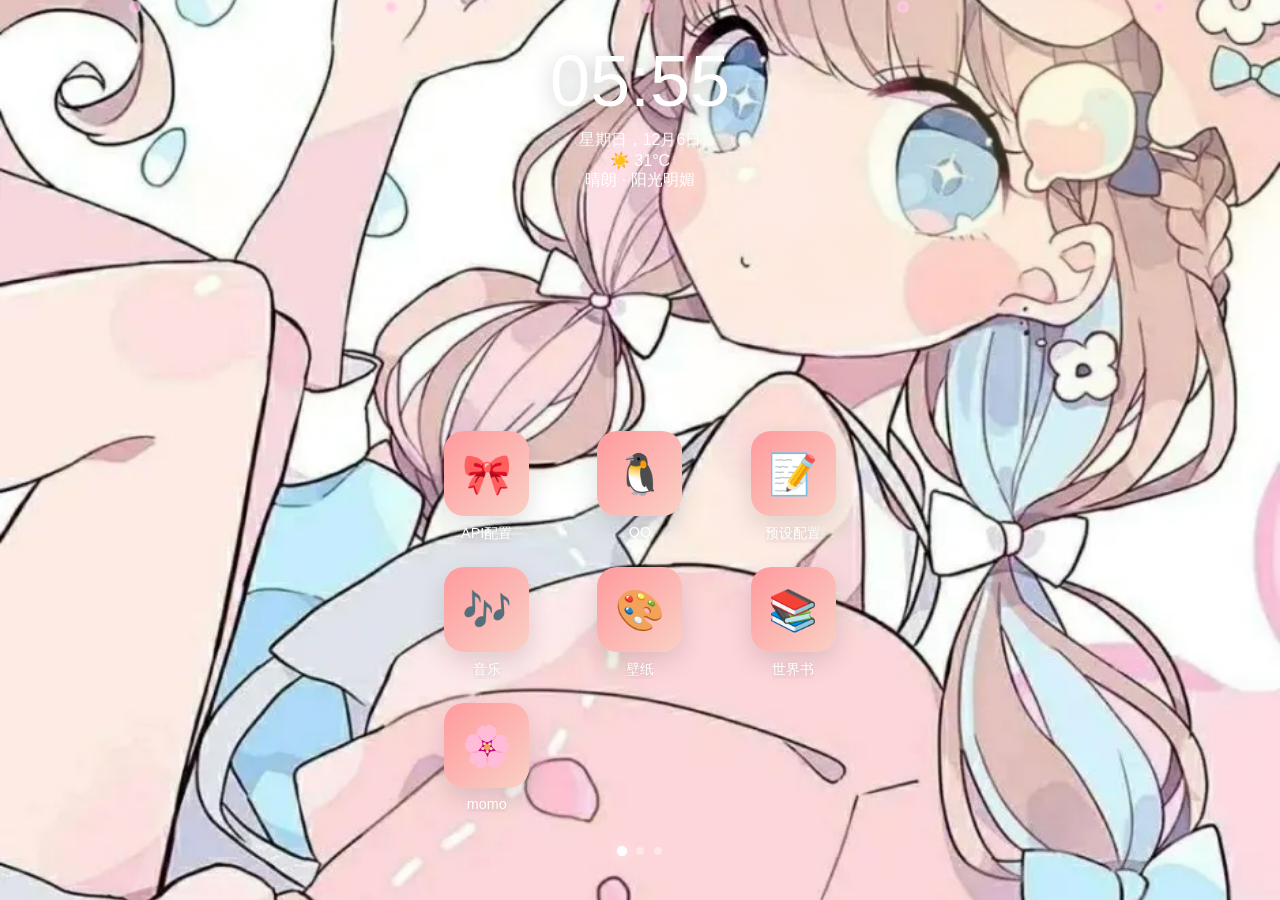
==== index.html @ 71f383ce "first commit" ====
<!DOCTYPE html>
<html lang="zh-CN">
<head>
  <meta charset="utf-8" />
  <meta name="viewport" content="width=device-width, initial-scale=1, maximum-scale=1, user-scalable=no, viewport-fit=cover" />
  <title>手机桌面 — 樱花粉</title>
  <link rel="stylesheet" href="styles/main.css">
  <link rel="stylesheet" href="styles/desktop.css">
  
  <!-- 立即应用保存的主题，防止闪烁 -->
  <script>
    (function() {
      const themeColors = {
        pink:   { topbar:"#f8cbd0", bg:"images/pink.jpg" },
        blue:   { topbar:"#a7c8f2", bg:"images/blue.jpg" },
        green:  { topbar:"#b8d6a2", bg:"images/green.jpg" },
        yellow: { topbar:"#f7d26d", bg:"images/yellow.jpg" },
        purple: { topbar:"#c3b0e6", bg:"images/purple.jpg" },
        black:  { topbar:"#333333", bg:"images/black.jpg" }
      };
      
      const theme = localStorage.getItem('theme') || 'pink';
      const t = themeColors[theme] || themeColors.pink;
      
      document.documentElement.style.setProperty('--topbar-color', t.topbar);
      
      const btnColor = localStorage.getItem('buttonColor') || t.topbar;
      document.documentElement.style.setProperty('--btn-color', btnColor);
      
      const customWpId = localStorage.getItem('customWallpaperId');
      const customWpURL = localStorage.getItem('customWallpaperURL');
      
      if (!customWpId && !customWpURL && t.bg) {
        document.write('<style>body{background-image:url("' + t.bg + '") !important;background-size:cover !important;background-position:center !important;}</style>');
      }
    })();
  </script>
</head>
<body>
  <!-- 樱花飘落 -->
  <div class="sakura"></div><div class="sakura"></div><div class="sakura"></div><div class="sakura"></div><div class="sakura"></div>

  <!-- 顶部时间/天气 -->
  <div class="top-section">
    <div id="clock" class="time">12:00</div>
    <div id="date" class="date">星期一, 3月 21日</div>
    <div class="weather-info">
      <span id="weather-icon">☀️</span>
      <span id="weather-temp">25°C</span>
      <div id="weather-desc">晴朗 · 樱花盛开</div>
    </div>
  </div>

  <!-- 多页桌面容器 -->
  <div class="desktop-container">
    <div class="pages-wrapper" id="pages-wrapper">
      <div class="desktop-page" data-page="0">
        <div class="app-grid" id="app-grid-0"></div>
      </div>
      <div class="desktop-page" data-page="1">
        <div class="app-grid" id="app-grid-1"></div>
      </div>
      <div class="desktop-page" data-page="2">
        <div class="app-grid" id="app-grid-2"></div>
      </div>
    </div>
    
    <div class="page-indicators">
      <span class="indicator active" data-page="0"></span>
      <span class="indicator" data-page="1"></span>
      <span class="indicator" data-page="2"></span>
    </div>
  </div>

  <div class="drag-ghost" id="drag-ghost"></div>

  <div id="app-generic" class="app-modal" aria-hidden="true">
    <div class="backdrop" data-close="true"></div>
    <div class="panel">
      <div class="app-topbar"><span id="generic-title">应用</span> <button class="app-close" data-close="true">✕</button></div>
      <div id="generic-body" class="app-body">应用内容</div>
    </div>
  </div>
  
  <link rel="stylesheet" href="styles/global-music.css">
  <canvas id="weather-canvas" aria-hidden="true"></canvas>

  <script src="scripts/main.js"></script>
  <script src="scripts/desktop.js"></script>
  <script src="scripts/theme.js"></script>
  <script src="scripts/wallpaper.js"></script>
  <script src="scripts/global-music.js"></script>
  <script src="scripts/frame-helper.js"></script>
</body>
</html>
---- styles/main.css ----
/* 顶栏颜色跟随主题 */
.topbar {
  background: var(--topbar-color);
  color: #fff;
  display: flex;
  align-items: center;
  padding: 10px;
}

/* 按钮样式跟随主题 */
button, .btn, .file-input label {
  background: var(--btn-color) !important;
  border: none;
  border-radius: 20px;
  color: #fff;
  padding: 6px 16px;
  cursor: pointer;
  transition: background 0.2s ease;
}
button:hover, .btn:hover, .file-input label:hover {
  background: var(--btn-hover) !important;
}
button:active, .btn:active, .file-input label:active {
  background: var(--btn-active) !important;
}

:root {
  --topbar-color: #f8cbd0;   /* 默认粉色 */
  --btn-color: var(--topbar-color);
  --btn-hover: #f4a1c1;
  --btn-active: #e588a8;
}

/* 基本重置 */
* { box-sizing: border-box; margin: 0; padding: 0; }
html, body { height: 100%; }
body {
  font-family: -apple-system, BlinkMacSystemFont, "Segoe UI", Roboto, "Helvetica Neue", Arial, sans-serif;
  background: url('https://iili.io/KYiqrVj.webp') center/cover no-repeat fixed;
  display: flex;
  flex-direction: column;
  overflow: hidden;
}

/* 樱花飘落占位（简单） */
.sakura {
  position: absolute; width: 14px; height:14px;
  background: radial-gradient(circle, #ffb7d5 0%, #ffd1e8 50%, transparent 70%);
  border-radius: 50% 0 50% 0; opacity: 0.7; z-index:1;
}
.sakura:nth-child(1){ left:10%; top:0; }
.sakura:nth-child(2){ left:30%; top:0; }
.sakura:nth-child(3){ left:50%; top:0; }
.sakura:nth-child(4){ left:70%; top:0; }
.sakura:nth-child(5){ left:90%; top:0; }

/* 顶栏（桌面） */
.top-section {
  display: flex; flex-direction: column; align-items:center; justify-content:center;
  padding: 40px 20px 20px; z-index: 2;
  color: #fff;
  text-align: center;
}
.time { font-size:4.5rem; font-weight:200; text-shadow:0 4px 20px rgba(0,0,0,0.25); }
.date { margin-top:8px; opacity:0.95; }

/* 下半应用区 */
.bottom-section {
  margin-top: auto;
  padding: 20px 20px 60px;
  z-index: 2;
  display: flex;
  justify-content: center;
  align-items: center;
  width: 100%;
  box-sizing: border-box;
}

/* 应用图标网格 - 固定3列 */
.app-grid {
  display: grid;
  grid-template-columns: repeat(3, 1fr); /* 固定3列 */
  gap: 20px 30px; /* 行间距20px，列间距30px */
  width: 100%;
  max-width: 360px; /* 限制最大宽度 */
  justify-items: center;
}

/* 图标容器 */
.app-icon {
  display: flex;
  flex-direction: column;
  align-items: center;
  gap: 8px;
  cursor: pointer;
  text-decoration: none;
}

/* 图标包装器 */
.icon-wrapper {
  width: 75px;
  height: 75px;
  border-radius: 18px;
  display: flex;
  align-items: center;
  justify-content: center;
  box-shadow: 0 10px 26px rgba(0,0,0,0.12);
  transition: transform .2s ease, background .22s ease;
  background: linear-gradient(135deg,#ff9a9e 0%,#fad0c4 100%);
}

.icon-wrapper:hover {
  transform: scale(1.08);
}

.icon-wrapper:active {
  transform: scale(0.95);
}

/* 图标名称 */
.app-name {
  color: #fff;
  font-size: 0.85rem;
  text-shadow: 0 3px 8px rgba(0,0,0,0.18);
  text-align: center;
  max-width: 80px;
  overflow: hidden;
  text-overflow: ellipsis;
  white-space: nowrap;
}

/* 控制桌面图标大小 */
.main-icon {
  font-size: 2.2rem;
  line-height: 1;
}

/* ========== 响应式适配 ========== */

/* 大屏幕/电脑 (>768px) */
@media (min-width: 769px) {
  .app-grid {
    max-width: 420px;
    gap: 24px 40px;
  }
  
  .icon-wrapper {
    width: 85px;
    height: 85px;
    border-radius: 20px;
  }
  
  .main-icon {
    font-size: 2.5rem;
  }
  
  .app-name {
    font-size: 0.9rem;
  }
}

/* 平板 (481px - 768px) */
@media (min-width: 481px) and (max-width: 768px) {
  .app-grid {
    max-width: 380px;
    gap: 22px 35px;
  }
  
  .icon-wrapper {
    width: 80px;
    height: 80px;
  }
  
  .main-icon {
    font-size: 2.3rem;
  }
}

/* 大手机 (376px - 480px) */
@media (min-width: 376px) and (max-width: 480px) {
  .bottom-section {
    padding: 15px 15px 50px;
  }
  
  .app-grid {
    max-width: 320px;
    gap: 18px 24px;
  }
  
  .icon-wrapper {
    width: 70px;
    height: 70px;
    border-radius: 16px;
  }
  
  .main-icon {
    font-size: 2rem;
  }
  
  .app-name {
    font-size: 0.8rem;
    max-width: 70px;
  }
  
  .time {
    font-size: 3.5rem;
  }
}

/* 小手机 (≤375px) */
@media (max-width: 375px) {
  .bottom-section {
    padding: 12px 10px 40px;
  }
  
  .app-grid {
    max-width: 280px;
    gap: 14px 18px;
  }
  
  .icon-wrapper {
    width: 60px;
    height: 60px;
    border-radius: 14px;
  }
  
  .main-icon {
    font-size: 1.8rem;
  }
  
  .app-name {
    font-size: 0.75rem;
    max-width: 60px;
  }
  
  .time {
    font-size: 3rem;
  }
}

/* 超小屏幕 (≤320px) */
@media (max-width: 320px) {
  .app-grid {
    max-width: 250px;
    gap: 12px 14px;
  }
  
  .icon-wrapper {
    width: 55px;
    height: 55px;
    border-radius: 12px;
  }
  
  .main-icon {
    font-size: 1.6rem;
  }
  
  .app-name {
    font-size: 0.7rem;
    max-width: 55px;
  }
}

/* 横屏模式 */
@media (orientation: landscape) and (max-height: 500px) {
  .top-section {
    padding: 10px 20px;
  }
  
  .time {
    font-size: 2.5rem;
  }
  
  .bottom-section {
    padding: 10px 20px 30px;
  }
  
  .app-grid {
    max-width: 400px;
    gap: 12px 30px;
  }
  
  .icon-wrapper {
    width: 55px;
    height: 55px;
  }
  
  .main-icon {
    font-size: 1.6rem;
  }
  
  .app-name {
    font-size: 0.75rem;
  }
}


.app-icon { display:flex; flex-direction:column; align-items:center; gap:8px; cursor:pointer; text-decoration:none; }
.icon-wrapper {
  width:80px; height:80px; border-radius:18px; display:flex; align-items:center; justify-content:center;
  box-shadow: 0 10px 26px rgba(0,0,0,0.12); transition: transform .2s ease, background .22s ease;
  background: linear-gradient(135deg,#ff9a9e 0%,#fad0c4 100%);
}
.app-name { color:#fff; font-size:0.85rem; text-shadow:0 3px 8px rgba(0,0,0,0.18); }

/* Modal 基础 */
.app-modal { position: fixed; inset:0; display:none; align-items:flex-start; justify-content:center; z-index:9998; }
.app-modal.active { display:flex; }
.app-modal .backdrop { position:absolute; inset:0; background: rgba(0,0,0,0.45); }
.panel {
  position:relative; margin-top:40px; width:90%; max-width:760px; background:#fff; border-radius:14px; overflow:hidden;
  box-shadow: 0 16px 40px rgba(0,0,0,0.35); z-index:9999;
}
.app-topbar {
  padding:14px 18px; font-weight:700; color:#fff; text-align:center;
  background-color: var(--topbar-color) !important;
}
.app-close {
  position:absolute; right:12px; top:8px; background: rgba(0,0,0,0.12); color:#fff; border:none; border-radius:50%;
  width:44px; height:44px; cursor:pointer; font-size:18px;
}
.app-body { padding:18px; }

/* 按钮样式（全局） */
.button-group { display:flex; gap:12px; justify-content:center; margin-top:12px; flex-wrap:wrap; }
.btn, button {
  padding:10px 26px; border-radius:26px; border:none; color:#fff; font-weight:700;
  background: var(--btn-color) !important; cursor:pointer; box-shadow: 0 8px 20px rgba(0,0,0,0.08);
  transition: transform .12s ease, background-color .12s ease;
}
.btn:hover, button:hover { background: var(--btn-hover) !important; transform: translateY(-2px); }
.btn:active, button:active { background: var(--btn-active) !important; transform: scale(.98); }

/* 壁纸主题列表：白色条、黑字*/
.theme-list { display:flex; flex-direction:column; gap:12px; }
.theme-item{
  display:block; width:100%; padding:14px; border-radius:10px;
  background: rgba(255,255,255,0.95); border:1px solid rgba(0,0,0,0.04);
  box-shadow: 0 6px 18px rgba(0,0,0,0.06);
  text-align:center; font-weight:600; color:#111; cursor:pointer;
  transition: transform .12s ease, background .12s ease;
}
.theme-item:hover { transform: translateY(-3px); }

/* 状态文字 */
.status { margin-top:10px; color:#666; font-size:0.95rem; }

/* 响应式 */
@media (max-width:420px){
  .time { font-size:3.5rem; }
  .icon-wrapper { width:75px; height:75px; }
  .app-grid { gap:16px; }
}

/* API 弹窗表单布局 */
.api-form {
  display: flex;
  flex-wrap: wrap;
  gap: 10px;
  justify-content: center;
}

.api-form label,
.api-form input {
  flex: 1 1 200px;
}

.api-form button {
  flex: 0 1 auto;
}

/* 小屏幕自动切换成竖排，避免手机挤不下 */
@media (max-width: 500px) {
  .api-form {
    flex-direction: column;
    align-items: stretch;
  }

  .api-form label,
  .api-form input,
  .api-form button {
    width: 100%;
  }

  .api-form button {
    text-align: center;
  }
}

/* 控制桌面图标大小 */
.main-icon {
  font-size: 2.4rem; /* 调整表情符号大小，越大越显眼 */
  line-height: 1;
}

/* ========== 天气 Canvas（全屏） ========== */
#weather-canvas {
  position: fixed;
  top: 0;
  left: 0;
  width: 100%;
  height: 100%;
  pointer-events: none;
  z-index: 1;
  opacity: 1;
  transition: opacity 0.3s ease;
}

/* 确保桌面 UI 在 canvas 之上 */
.top-section, .bottom-section {
  position: relative;
  z-index: 2;
}

/* 让天气特效永远在背景层 */
#weather-canvas {
  position: fixed;
  top: 0;
  left: 0;
  width: 100%;
  height: 100%;
  pointer-events: none; /* 防止拦截点击 */
  z-index: -1; /* 放在最底层 */
}

/* 确保弹窗永远在最上层 */
.app-modal {
  position: fixed;
  top: 0;
  left: 0;
  width: 100%;
  height: 100%;
  z-index: 1000; /* 保证高于 canvas 和其他 UI */
}
---- styles/desktop.css ----
/* ========== 多页桌面系统 ========== */

.desktop-container {
  flex: 1;
  display: flex;
  flex-direction: column;
  overflow: hidden;
  position: relative;
  z-index: 2;
  margin-top: auto;
  padding-bottom: 30px;
}

.pages-wrapper {
  display: flex;
  flex: 1;
  transition: transform 0.35s cubic-bezier(0.25, 0.46, 0.45, 0.94);
  touch-action: pan-y;
  height: 100%;
}

.desktop-page {
  min-width: 100%;
  width: 100%;
  height: 100%;
  flex-shrink: 0;
  display: flex;
  align-items: flex-end;
  justify-content: center;
  padding: 20px 20px 20px;
  box-sizing: border-box;
}

.desktop-page .app-grid {
  display: grid;
  grid-template-columns: repeat(3, 1fr);
  gap: 20px 30px;
  width: 100%;
  max-width: 360px;
  justify-items: center;
  align-content: end;
  min-height: 350px;
}


/* 页面指示器 */
.page-indicators {
  display: flex;
  justify-content: center;
  gap: 10px;
  padding: 15px 0;
}

.indicator {
  width: 8px;
  height: 8px;
  border-radius: 50%;
  background: rgba(255, 255, 255, 0.4);
  cursor: pointer;
  transition: all 0.3s ease;
}

.indicator.active {
  background: rgba(255, 255, 255, 0.95);
  transform: scale(1.3);
  box-shadow: 0 0 8px rgba(255, 255, 255, 0.5);
}

.indicator:hover {
  background: rgba(255, 255, 255, 0.7);
}

/* ========== 拖拽样式 ========== */

.desktop-page .app-icon {
  position: relative;
  user-select: none;
  -webkit-user-select: none;
  touch-action: none;
  display: flex;
  flex-direction: column;
  align-items: center;
  gap: 8px;
  cursor: pointer;
  text-decoration: none;
}

.desktop-page .app-icon.dragging {
  opacity: 0.4;
  transform: scale(0.9);
}

.drag-ghost {
  position: fixed;
  pointer-events: none;
  z-index: 10000;
  display: none;
  transform: translate(-50%, -50%) scale(1.15);
  transition: none;
}

.drag-ghost.active {
  display: flex;
  flex-direction: column;
  align-items: center;
  gap: 8px;
}

.drag-ghost .icon-wrapper {
  width: 80px;
  height: 80px;
  border-radius: 18px;
  display: flex;
  align-items: center;
  justify-content: center;
  box-shadow: 0 15px 40px rgba(0, 0, 0, 0.35);
  background: linear-gradient(135deg, #ff9a9e 0%, #fad0c4 100%);
}

.drag-ghost .main-icon {
  font-size: 2.4rem;
}

.drag-ghost .app-name {
  color: #fff;
  font-size: 0.85rem;
  text-shadow: 0 3px 8px rgba(0, 0, 0, 0.3);
}

/* 拖拽占位提示 */
.desktop-page .app-icon.drop-target::before {
  content: '';
  position: absolute;
  inset: -5px;
  border: 2px dashed rgba(255, 255, 255, 0.6);
  border-radius: 22px;
  animation: pulse 0.8s ease-in-out infinite;
}

@keyframes pulse {
  0%, 100% { opacity: 0.4; }
  50% { opacity: 1; }
}

/* 空位占位符 */
.app-placeholder {
  width: 80px;
  height: 110px;
  border: 2px dashed rgba(255, 255, 255, 0.2);
  border-radius: 18px;
  display: flex;
  align-items: center;
  justify-content: center;
  opacity: 0;
  transition: opacity 0.2s ease;
}

.app-placeholder.visible {
  opacity: 1;
}

/* ========== 编辑模式 ========== */

body.edit-mode .desktop-page .app-icon {
  animation: wiggle 0.3s ease-in-out infinite;
}

body.edit-mode .desktop-page .app-icon:nth-child(even) {
  animation-delay: 0.15s;
}

@keyframes wiggle {
  0%, 100% { transform: rotate(-1.5deg); }
  50% { transform: rotate(1.5deg); }
}

/* 删除按钮 */
.desktop-page .app-icon .delete-btn {
  position: absolute;
  top: -8px;
  left: -8px;
  width: 22px;
  height: 22px;
  background: #ff4757;
  border: 2px solid #fff;
  border-radius: 50%;
  color: #fff;
  font-size: 14px;
  line-height: 18px;
  text-align: center;
  cursor: pointer;
  display: none;
  z-index: 10;
  box-shadow: 0 2px 8px rgba(0, 0, 0, 0.3);
}

body.edit-mode .desktop-page .app-icon .delete-btn {
  display: block;
}

/* ========== 图标样式继承 ========== */

.desktop-page .icon-wrapper {
  width: 80px;
  height: 80px;
  border-radius: 18px;
  display: flex;
  align-items: center;
  justify-content: center;
  box-shadow: 0 10px 26px rgba(0,0,0,0.12);
  transition: transform .2s ease, background .22s ease;
  background: linear-gradient(135deg,#ff9a9e 0%,#fad0c4 100%);
}

.desktop-page .icon-wrapper:hover {
  transform: scale(1.08);
}

.desktop-page .icon-wrapper:active {
  transform: scale(0.95);
}

.desktop-page .main-icon {
  font-size: 2.4rem;
  line-height: 1;
}

.desktop-page .app-name {
  color: #fff;
  font-size: 0.85rem;
  text-shadow: 0 3px 8px rgba(0,0,0,0.18);
  text-align: center;
  max-width: 80px;
  overflow: hidden;
  text-overflow: ellipsis;
  white-space: nowrap;
}

/* ========== 响应式 ========== */

@media (max-width: 375px) {
  .desktop-page .app-grid {
    max-width: 280px;
    gap: 14px 18px;
  }
  
  .desktop-page .icon-wrapper {
    width: 65px;
    height: 65px;
    border-radius: 14px;
  }
  
  .desktop-page .main-icon {
    font-size: 1.8rem;
  }
  
  .desktop-page .app-name {
    font-size: 0.75rem;
    max-width: 65px;
  }
  
  .drag-ghost .icon-wrapper {
    width: 65px;
    height: 65px;
  }
}

@media (min-width: 769px) {
  .desktop-page .app-grid {
    max-width: 420px;
    gap: 24px 40px;
  }
  
  .desktop-page .icon-wrapper {
    width: 85px;
    height: 85px;
    border-radius: 20px;
  }
  
  .desktop-page .main-icon {
    font-size: 2.5rem;
  }
  
  .desktop-page .app-name {
    font-size: 0.9rem;
  }
}

/* 平板 */
@media (min-width: 481px) and (max-width: 768px) {
  .desktop-page .app-grid {
    max-width: 380px;
    gap: 22px 35px;
  }
  
  .desktop-page .icon-wrapper {
    width: 80px;
    height: 80px;
  }
}

/* 横屏模式 */
@media (orientation: landscape) and (max-height: 500px) {
  .desktop-container {
    padding-bottom: 15px;
  }
  
  .desktop-page {
    padding: 10px 20px;
  }
  
  .desktop-page .app-grid {
    max-width: 400px;
    gap: 12px 30px;
    min-height: 200px;
  }
  
  .desktop-page .icon-wrapper {
    width: 55px;
    height: 55px;
  }
  
  .desktop-page .main-icon {
    font-size: 1.6rem;
  }
  
  .desktop-page .app-name {
    font-size: 0.75rem;
  }
  
  .page-indicators {
    padding: 8px 0;
  }
}
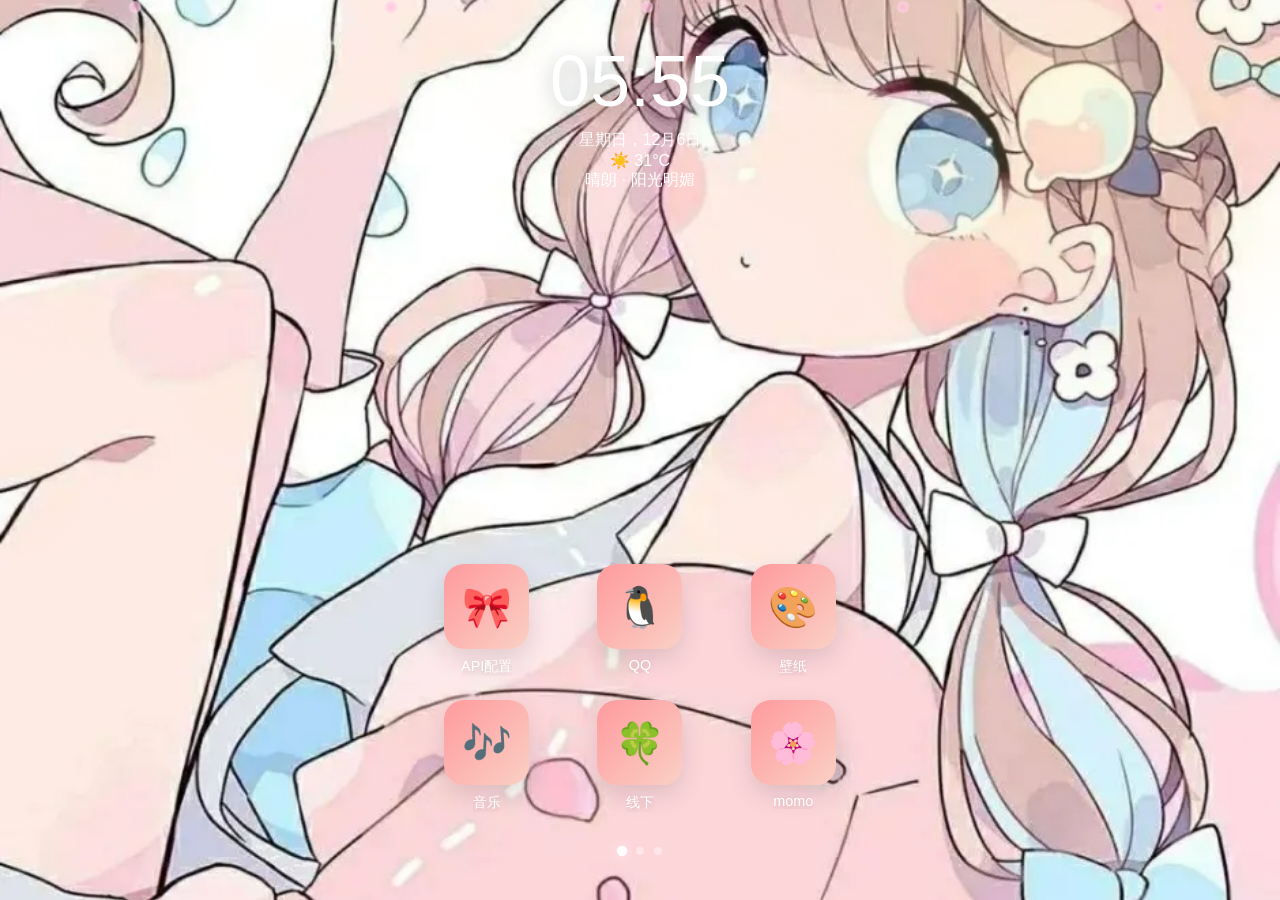
==== commit 55aa543b: "又修了一点bug" ====
--- a/index.html
+++ b/index.html
@@ -81,7 +81,20 @@
       <div id="generic-body" class="app-body">应用内容</div>
     </div>
   </div>
-  
+
+  <!-- 终端弹窗 -->
+  <div id="terminal-modal" class="app-modal" aria-hidden="true">
+    <div class="backdrop" onclick="closeTerminal()"></div>
+    <div class="panel" style="margin-top:20px;width:95%;max-width:800px;height:85vh;display:flex;flex-direction:column;background:#000;border-radius:10px;">
+      <div class="terminal-topbar" style="display:flex;align-items:center;padding:10px 16px;color:#fff;font-weight:bold;font-size:15px;flex-shrink:0;">
+        <span style="flex:1;">Terminal - API Logs</span>
+        <button onclick="clearApiLogs()" style="background:rgba(255,255,255,0.15);color:#aaa;border:none;border-radius:6px;padding:4px 12px;font-size:12px;cursor:pointer;margin-right:8px;">Clear</button>
+        <button onclick="closeTerminal()" style="background:rgba(255,255,255,0.15);color:#fff;border:none;border-radius:50%;width:32px;height:32px;font-size:16px;cursor:pointer;line-height:1;">✕</button>
+      </div>
+      <div id="terminal-body" style="flex:1;overflow-y:auto;padding:12px 16px;font-family:'Courier New',monospace;font-size:13px;color:#0f0;line-height:1.6;"></div>
+    </div>
+  </div>
+
   <link rel="stylesheet" href="styles/global-music.css">
   <canvas id="weather-canvas" aria-hidden="true"></canvas>
 
